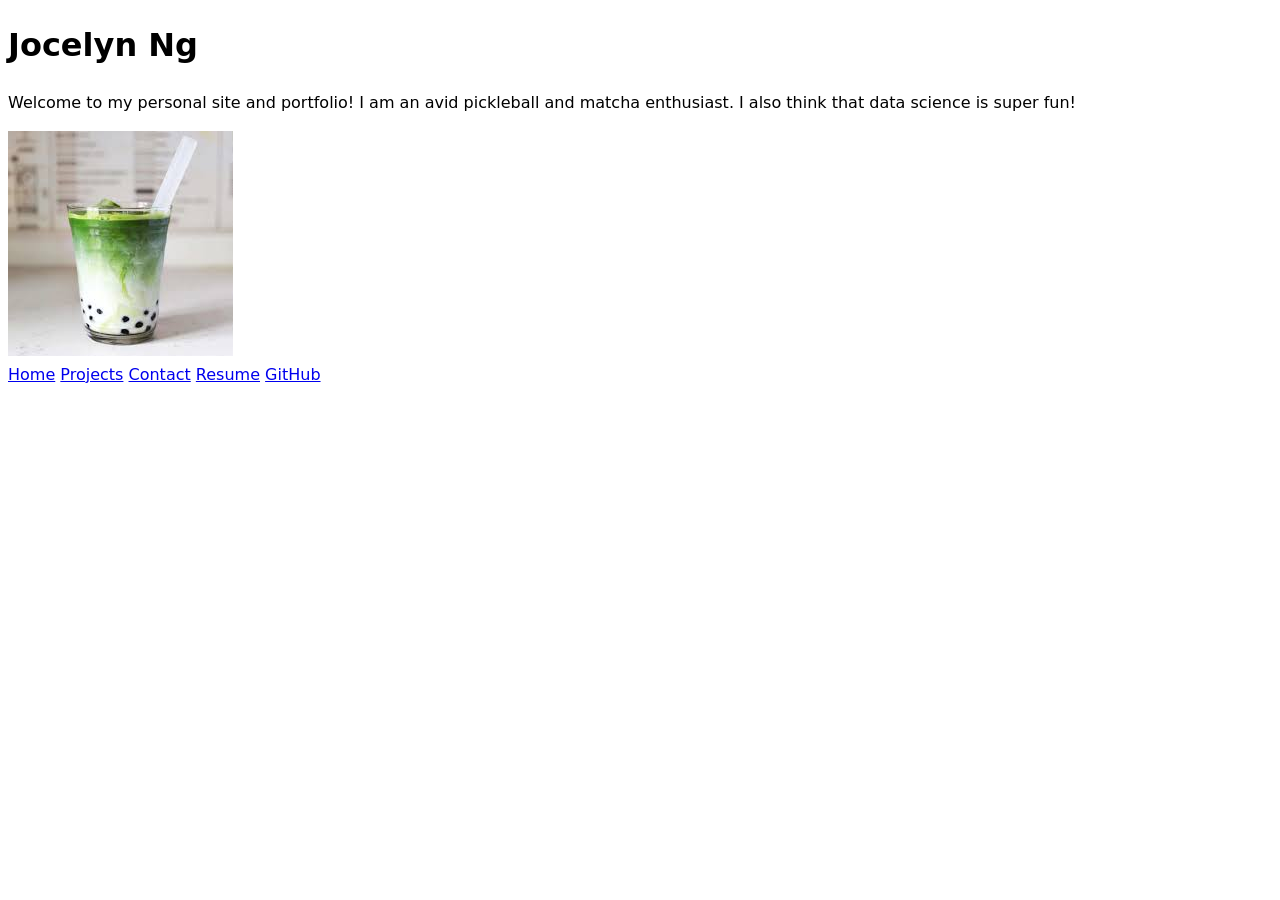
==== index.html @ c1d2e45a "new page" ====
<!DOCTYPE html>
<html lang="en">
<head>
    <meta charset="UTF-8">
    <meta name="viewport" content="width=device-width, initial-scale=1.0">
    <title>Jocelyn Ng: Personal site and portfolio</title>
    <link rel="stylesheet" href="style.css">
</head>
<body>
    <h1>Jocelyn Ng</h1>
    <p>Welcome to my personal site and portfolio! I am an avid pickleball and matcha enthusiast. I also think that data science is super fun!</p>
    
    <img src="images/matcha.jpeg" alt="A cup of bright green matcha and milk with boba pearls.">

    <nav>
    <a href="index.html">Home</a>
    <a href="projects/index.html">Projects</a>
    <a href="contact/index.html">Contact</a>
    <a href="resume/index.html">Resume</a> <a href="https://github.com/jon008-jpg" target="_blank">GitHub</a>
</nav>
</body>
</html>
---- style.css ----
body {
  /* Set line height to 1.5 times the font size
	   and use the OS’s UI font as the website font
	 */
  font: 100%/1.5 system-ui;
}
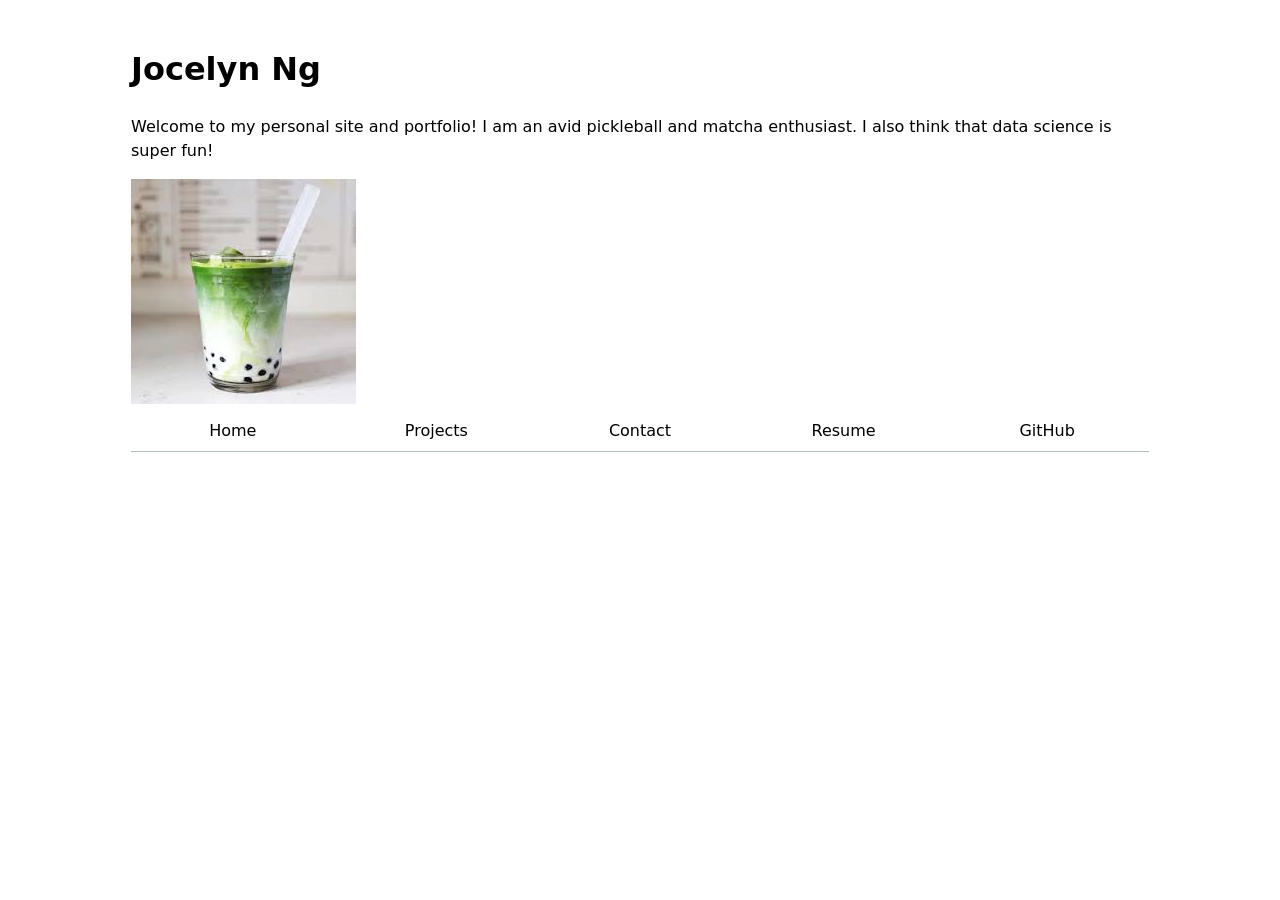
==== commit 5b913e29: "Step 2: Navigation bar" ====
--- a/index.html
+++ b/index.html
@@ -17,6 +17,6 @@
     <a href="projects/index.html">Projects</a>
     <a href="contact/index.html">Contact</a>
     <a href="resume/index.html">Resume</a> <a href="https://github.com/jon008-jpg" target="_blank">GitHub</a>
-</nav>
+    </nav>
 </body>
 </html>
--- a/style.css
+++ b/style.css
@@ -1,6 +1,27 @@
 body {
-  /* Set line height to 1.5 times the font size
-	   and use the OS’s UI font as the website font
-	 */
+  /* Existing styles from Lab 1 */
   font: 100%/1.5 system-ui;
+
+  /* New styles for Lab 2 */
+  max-width: 100ch;   /* Limits width to ~100 characters wide */
+  margin-inline: auto;
+  padding: 1em;
+}
+nav {
+    display: flex; /* Nav is the direct parent of the <a> tags */
+    margin-bottom: 2em;
+    border-bottom: 1px solid oklch(80% 3% 200);
+}
+
+nav a {
+    flex: 1;
+    text-align: center;
+    text-decoration: none;
+    color: inherit;
+    padding: 0.5em;
+}
+/* Step 2.3: The "Current" Page Link */
+nav a.current {
+    border-bottom: 0.4em solid oklch(80% 3% 200);
+    padding-bottom: 0.1em; /* Reduced padding to compensate for thick border */
 }
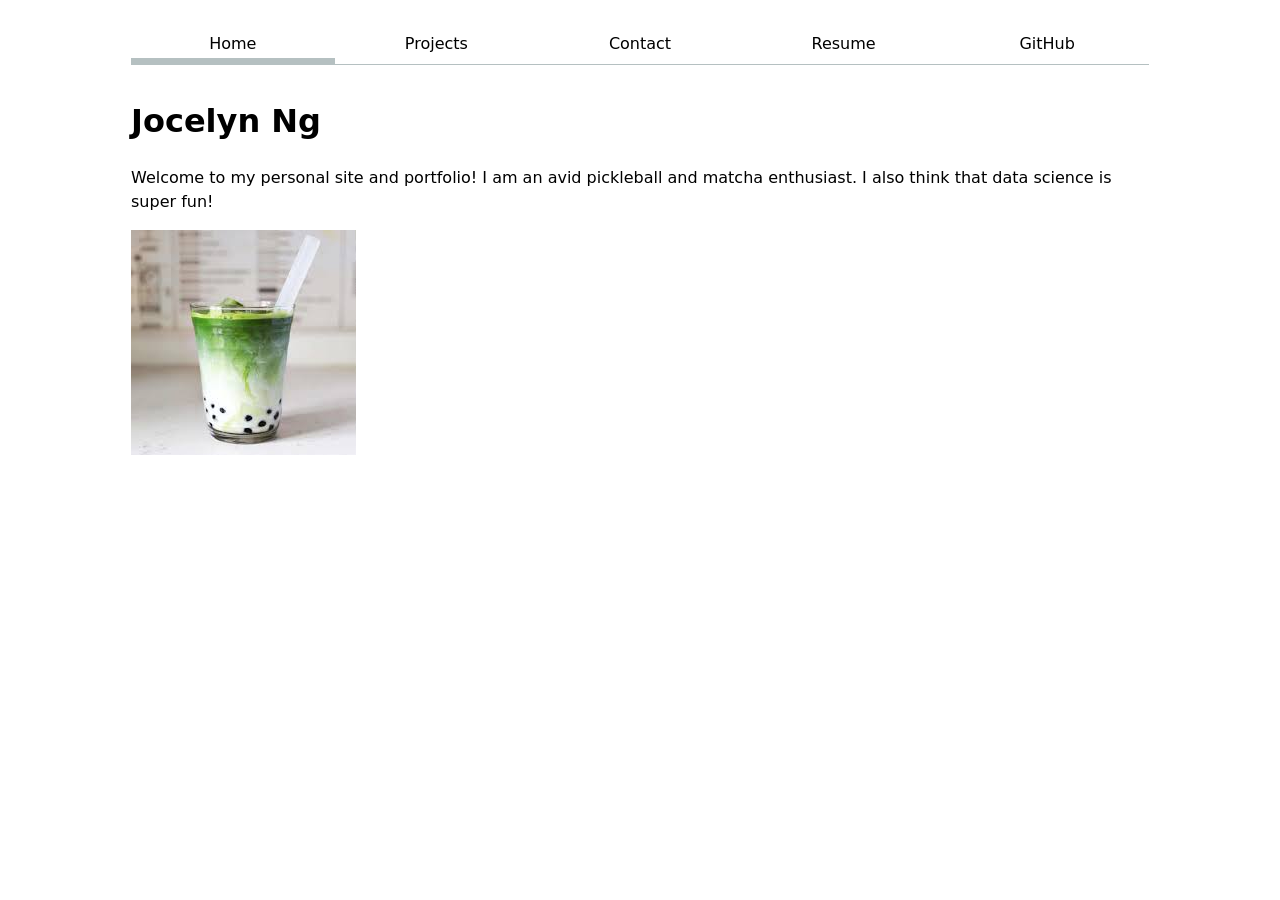
==== commit 198eea65: "Step 2.4" ====
--- a/index.html
+++ b/index.html
@@ -7,16 +7,16 @@
     <link rel="stylesheet" href="style.css">
 </head>
 <body>
+    <nav>
+    <a href="index.html" class="current">Home</a> <a href="projects/index.html">Projects</a>
+    <a href="contact/index.html">Contact</a>
+    <a href="resume/index.html">Resume</a> 
+    <a href="https://github.com/jon008-jpg" target="_blank">GitHub</a>
+</nav>
+
     <h1>Jocelyn Ng</h1>
     <p>Welcome to my personal site and portfolio! I am an avid pickleball and matcha enthusiast. I also think that data science is super fun!</p>
     
     <img src="images/matcha.jpeg" alt="A cup of bright green matcha and milk with boba pearls.">
-
-    <nav>
-    <a href="index.html">Home</a>
-    <a href="projects/index.html">Projects</a>
-    <a href="contact/index.html">Contact</a>
-    <a href="resume/index.html">Resume</a> <a href="https://github.com/jon008-jpg" target="_blank">GitHub</a>
-    </nav>
 </body>
 </html>
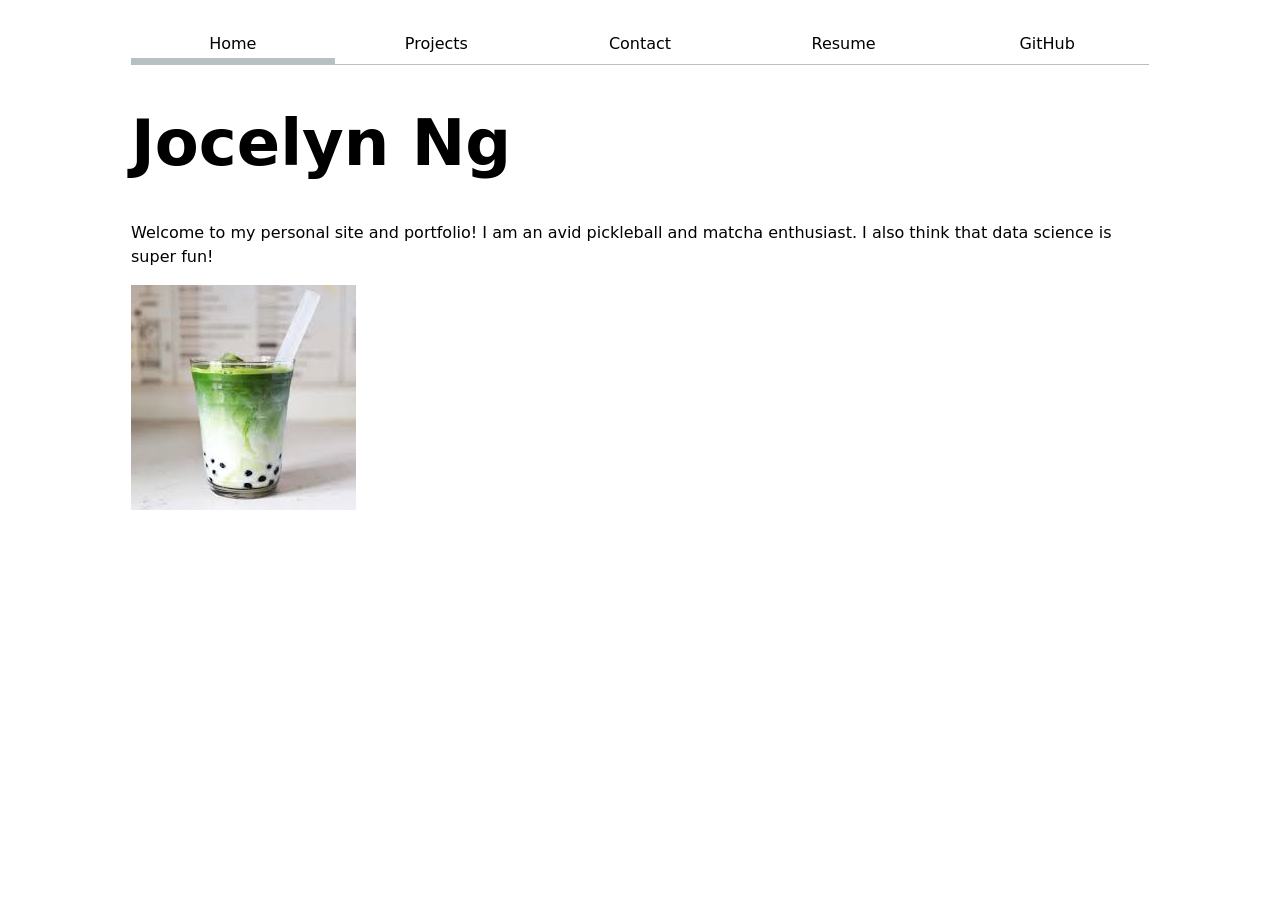
==== commit ee6b3d3f: "Adding JS file to all pages" ====
--- a/index.html
+++ b/index.html
@@ -5,6 +5,7 @@
     <meta name="viewport" content="width=device-width, initial-scale=1.0">
     <title>Jocelyn Ng: Personal site and portfolio</title>
     <link rel="stylesheet" href="style.css">
+    <script type="module" src="global.js"></script>
 </head>
 <body>
     <nav>
--- a/style.css
+++ b/style.css
@@ -1,14 +1,21 @@
+:root {
+  --color-accent: oklch(59.23% 0.13664 146.754); 
+}
+
+html {
+  accent-color: var(--color-accent);
+}
+
 body {
-  /* Existing styles from Lab 1 */
   font: 100%/1.5 system-ui;
-
-  /* New styles for Lab 2 */
-  max-width: 100ch;   /* Limits width to ~100 characters wide */
+  max-width: 100ch;
   margin-inline: auto;
   padding: 1em;
 }
+
+
 nav {
-    display: flex; /* Nav is the direct parent of the <a> tags */
+    display: flex;
     margin-bottom: 2em;
     border-bottom: 1px solid oklch(80% 3% 200);
 }
@@ -20,8 +27,121 @@
     color: inherit;
     padding: 0.5em;
 }
-/* Step 2.3: The "Current" Page Link */
+
 nav a.current {
     border-bottom: 0.4em solid oklch(80% 3% 200);
-    padding-bottom: 0.1em; /* Reduced padding to compensate for thick border */
+    padding-bottom: 0.1em;
+}
+
+nav a:not(.current):hover {
+  border-bottom: 0.4em solid var(--color-accent);
+  background-color: oklch(from var(--color-accent) 95% 5% h);
+  padding-bottom: 0.1em;
+}
+
+
+input, textarea, button {
+  font: inherit;
+}
+
+form {
+    display: grid;
+    grid-template-columns: auto 1fr; 
+    gap: 1em;
+}
+
+label {
+    display: grid;
+    grid-template-columns: subgrid; 
+    grid-column: 1 / -1;
+}
+
+button {
+    grid-column: 1 / -1;
+    padding: 0.5em;
+    cursor: pointer;
+}
+
+textarea {
+    min-height: 100px;
+}
+
+.projects {
+  display: grid;
+  grid-template-columns: repeat(auto-fill, minmax(15em, 1fr));
+  gap: 1em;
+
+  & article {
+    display: grid;
+    grid-template-rows: subgrid;
+    grid-row: span 3; 
+    & h2 {
+      margin: 0;
+    }
+  }
+}
+
+h1, h2, h3, h4, h5, h6 {
+  line-height: 1.1;     
+  text-wrap: balance;  
+}
+
+h1 {
+  font-size: 400%;     
+}
+
+section {
+    margin-top: 3em;
+}
+
+section h2 {
+    color: var(--color-accent); /* Using Step 2.4 Variable */
+    border-bottom: 2px solid oklch(80% 3% 200); /* Using the Nav's gray */
+    padding-bottom: 0.2em;
+    margin-bottom: 1em;
+    text-transform: uppercase;
+    letter-spacing: 1px;
+}
+
+article header {
+    display: flex;
+    justify-content: space-between;
+    align-items: baseline;
+    flex-wrap: wrap; 
+}
+
+article h3 {
+    margin: 0;
+    font-size: 1.25em;
+}
+
+time {
+    font-weight: bold;
+    color: oklch(50% 0 0); 
+}
+
+article ul {
+    margin-top: 0.5em;
+    padding-left: 1.2em;
+}
+
+article li {
+    margin-bottom: 0.4em;
+}
+
+
+.skills-list {
+    display: grid;
+    grid-template-columns: repeat(auto-fill, minmax(10em, 1fr));
+    gap: 1em;
+    list-style: none;
+    padding: 0;
+}
+
+.skills-list li {
+    background: oklch(from var(--color-accent) 95% 5% h); /* Step 2.4 Hover color */
+    padding: 0.5em;
+    border-radius: 4px;
+    text-align: center;
+    border-left: 3px solid var(--color-accent);
 }
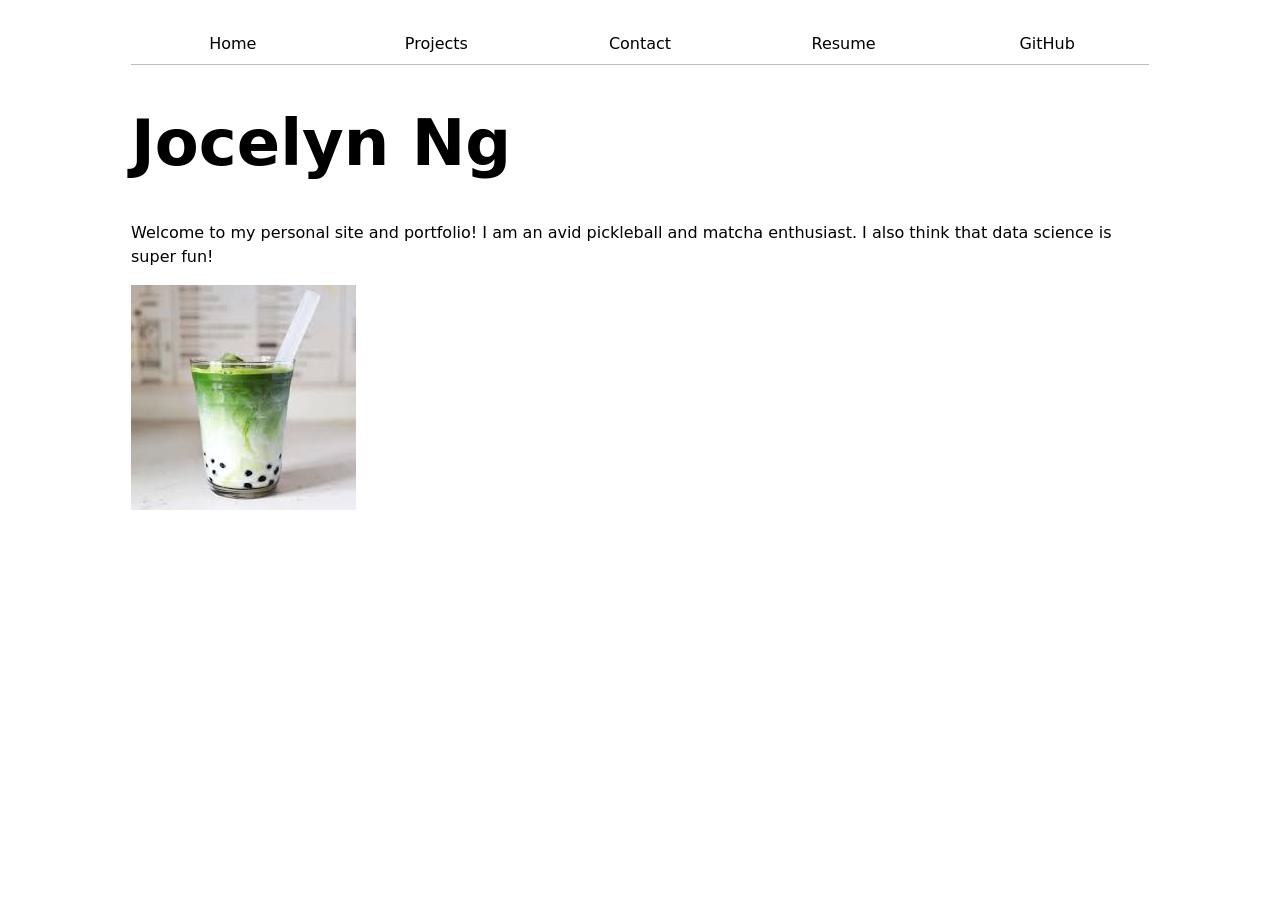
==== commit f854dd64: "Remove class current" ====
--- a/index.html
+++ b/index.html
@@ -9,7 +9,7 @@
 </head>
 <body>
     <nav>
-    <a href="index.html" class="current">Home</a> <a href="projects/index.html">Projects</a>
+    <a href="index.html">Home</a> <a href="projects/index.html">Projects</a>
     <a href="contact/index.html">Contact</a>
     <a href="resume/index.html">Resume</a> 
     <a href="https://github.com/jon008-jpg" target="_blank">GitHub</a>
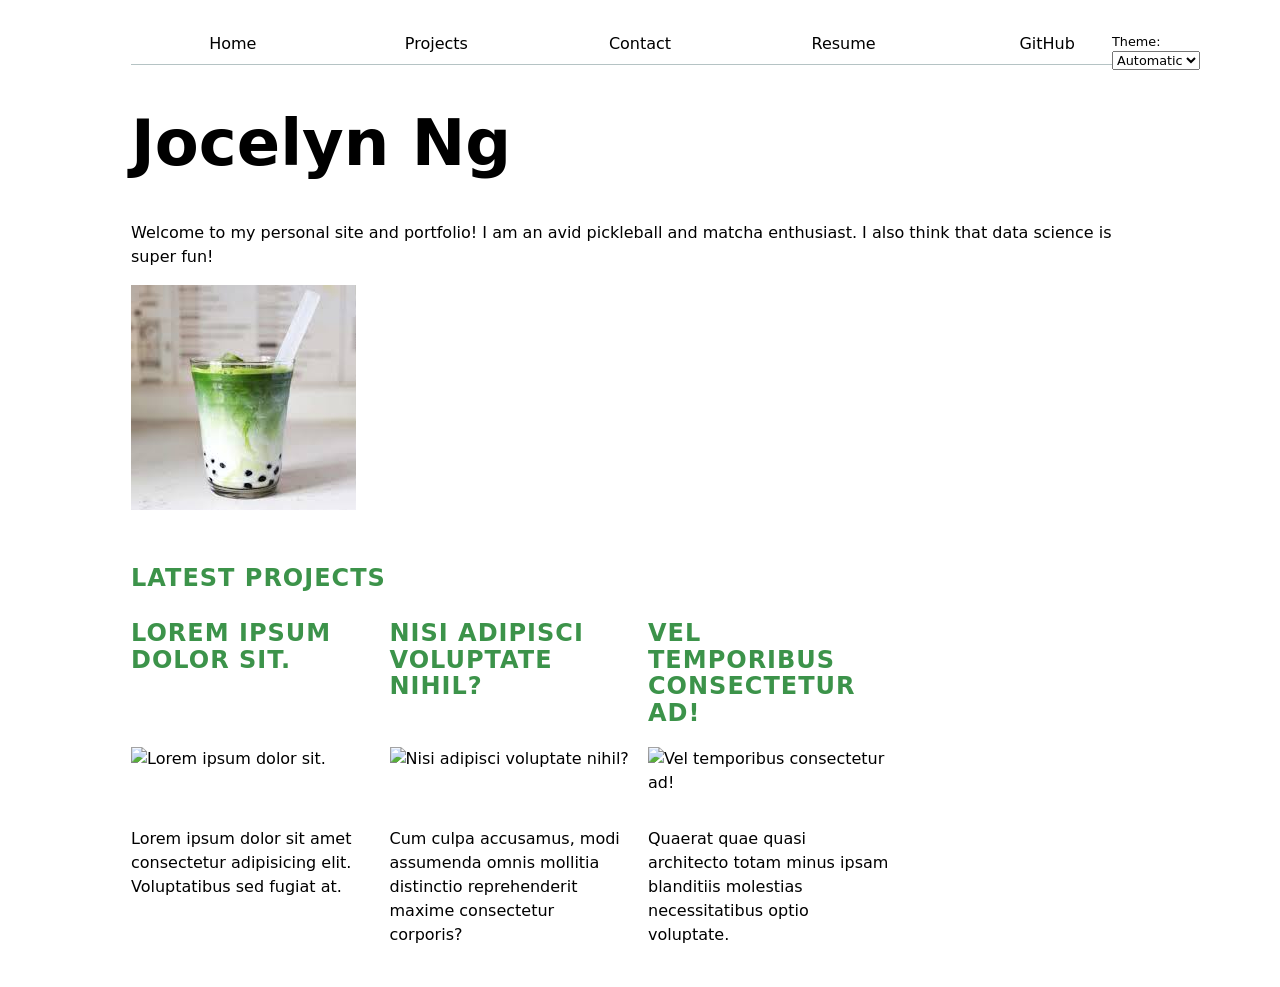
==== commit f0973e9e: "Step 2" ====
--- a/index.html
+++ b/index.html
@@ -5,19 +5,21 @@
     <meta name="viewport" content="width=device-width, initial-scale=1.0">
     <title>Jocelyn Ng: Personal site and portfolio</title>
     <link rel="stylesheet" href="style.css">
+    
     <script type="module" src="global.js"></script>
+    
+    <script src="index.js" type="module" defer></script>
 </head>
 <body>
-    <nav>
-    <a href="index.html">Home</a> <a href="projects/index.html">Projects</a>
-    <a href="contact/index.html">Contact</a>
-    <a href="resume/index.html">Resume</a> 
-    <a href="https://github.com/jon008-jpg" target="_blank">GitHub</a>
-</nav>
-
     <h1>Jocelyn Ng</h1>
     <p>Welcome to my personal site and portfolio! I am an avid pickleball and matcha enthusiast. I also think that data science is super fun!</p>
     
     <img src="images/matcha.jpeg" alt="A cup of bright green matcha and milk with boba pearls.">
+
+    <section>
+        <h2>Latest Projects</h2>
+        <div class="projects">
+            </div>
+    </section>
 </body>
 </html>
--- a/style.css
+++ b/style.css
@@ -4,6 +4,7 @@
 
 html {
   accent-color: var(--color-accent);
+  color-scheme: light dark;
 }
 
 body {
@@ -17,7 +18,8 @@
 nav {
     display: flex;
     margin-bottom: 2em;
-    border-bottom: 1px solid oklch(80% 3% 200);
+    --border-color: oklch(50% 10% 200 / 40%);
+    border-bottom: 1px solid var(--border-color);
 }
 
 nav a {
@@ -29,18 +31,18 @@
 }
 
 nav a.current {
-    border-bottom: 0.4em solid oklch(80% 3% 200);
+    border-bottom: 0.4em solid var(--border-color);
     padding-bottom: 0.1em;
 }
 
 nav a:not(.current):hover {
   border-bottom: 0.4em solid var(--color-accent);
-  background-color: oklch(from var(--color-accent) 95% 5% h);
+  background-color: color-mix(in oklch, var(--color-accent), canvas 85%);
   padding-bottom: 0.1em;
 }
 
 
-input, textarea, button {
+input, textarea, button, select {
   font: inherit;
 }
 
@@ -95,8 +97,8 @@
 }
 
 section h2 {
-    color: var(--color-accent); /* Using Step 2.4 Variable */
-    border-bottom: 2px solid oklch(80% 3% 200); /* Using the Nav's gray */
+    color: var(--color-accent);
+    border-bottom: 2px solid var(--border-color);
     padding-bottom: 0.2em;
     margin-bottom: 1em;
     text-transform: uppercase;
@@ -139,9 +141,16 @@
 }
 
 .skills-list li {
-    background: oklch(from var(--color-accent) 95% 5% h); /* Step 2.4 Hover color */
+    background: color-mix(in oklch, var(--color-accent), canvas 85%); 
     padding: 0.5em;
     border-radius: 4px;
     text-align: center;
     border-left: 3px solid var(--color-accent);
-}+}
+
+.color-scheme {
+    position: absolute;
+    top: 2rem;
+    right: 5rem;
+    font-size: 80%;
+}
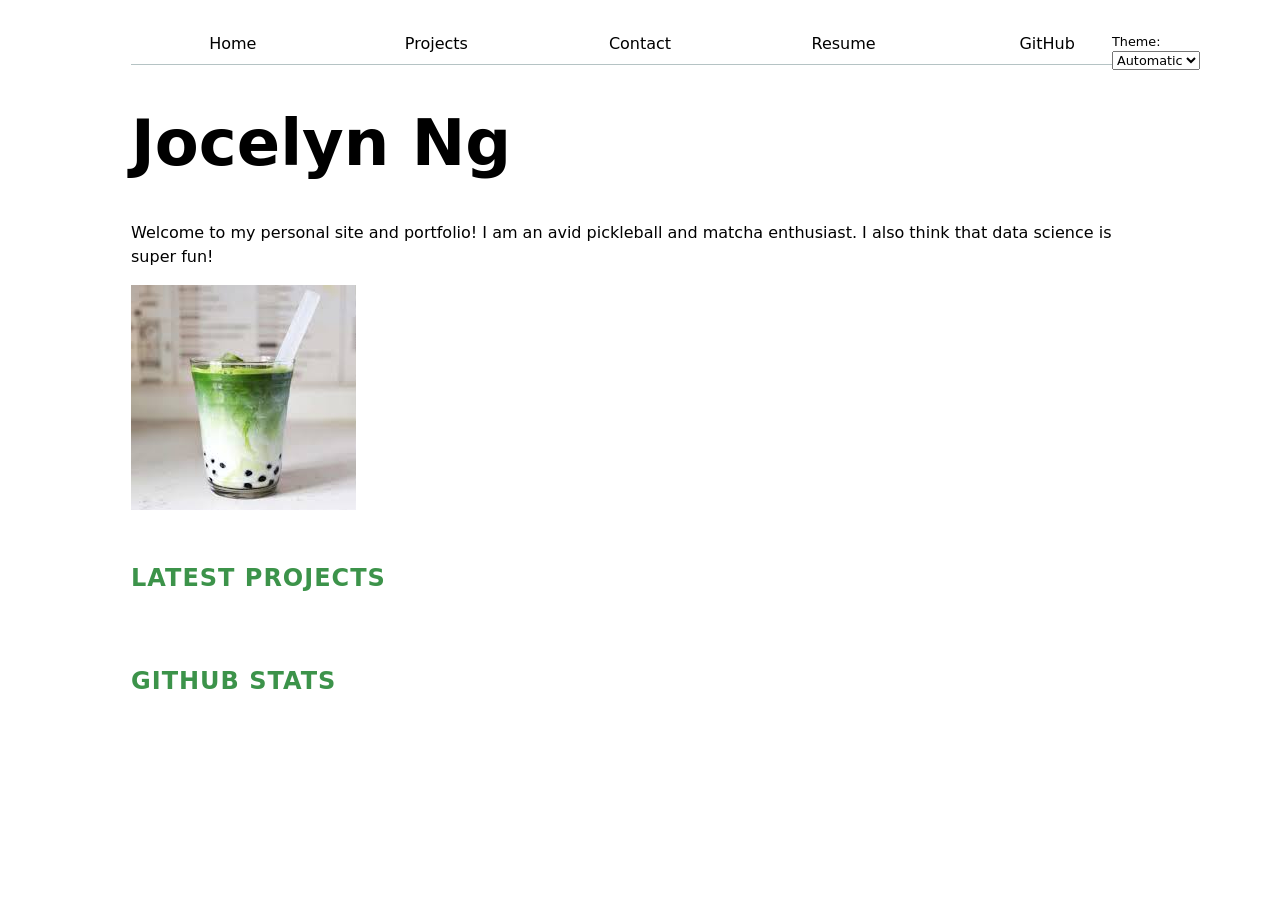
==== commit 244a262f: "Step 3" ====
--- a/index.html
+++ b/index.html
@@ -21,5 +21,11 @@
         <div class="projects">
             </div>
     </section>
+
+    <section>
+    <h2>GitHub Stats</h2>
+    <div id="profile-stats">
+        </div>
+</section>
 </body>
 </html>
--- a/style.css
+++ b/style.css
@@ -154,3 +154,28 @@
     right: 5rem;
     font-size: 80%;
 }
+
+#profile-stats dl {
+    display: grid;
+    grid-template-columns: repeat(4, 1fr);
+    gap: 1rem;
+    text-align: center;
+    background: color-mix(in oklch, var(--color-accent), canvas 5%);
+    padding: 1.5rem;
+    border-radius: 8px;
+    margin: 2rem 0;
+}
+
+#profile-stats dt {
+    grid-row: 1; /* Force all labels to the first row */
+    font-size: 0.9rem;
+    text-transform: uppercase;
+    color: oklch(50% 0 0);
+}
+
+#profile-stats dd {
+    grid-row: 2; /* Force all numbers to the second row */
+    margin: 0;
+    font-size: 2rem;
+    font-weight: bold;
+}
